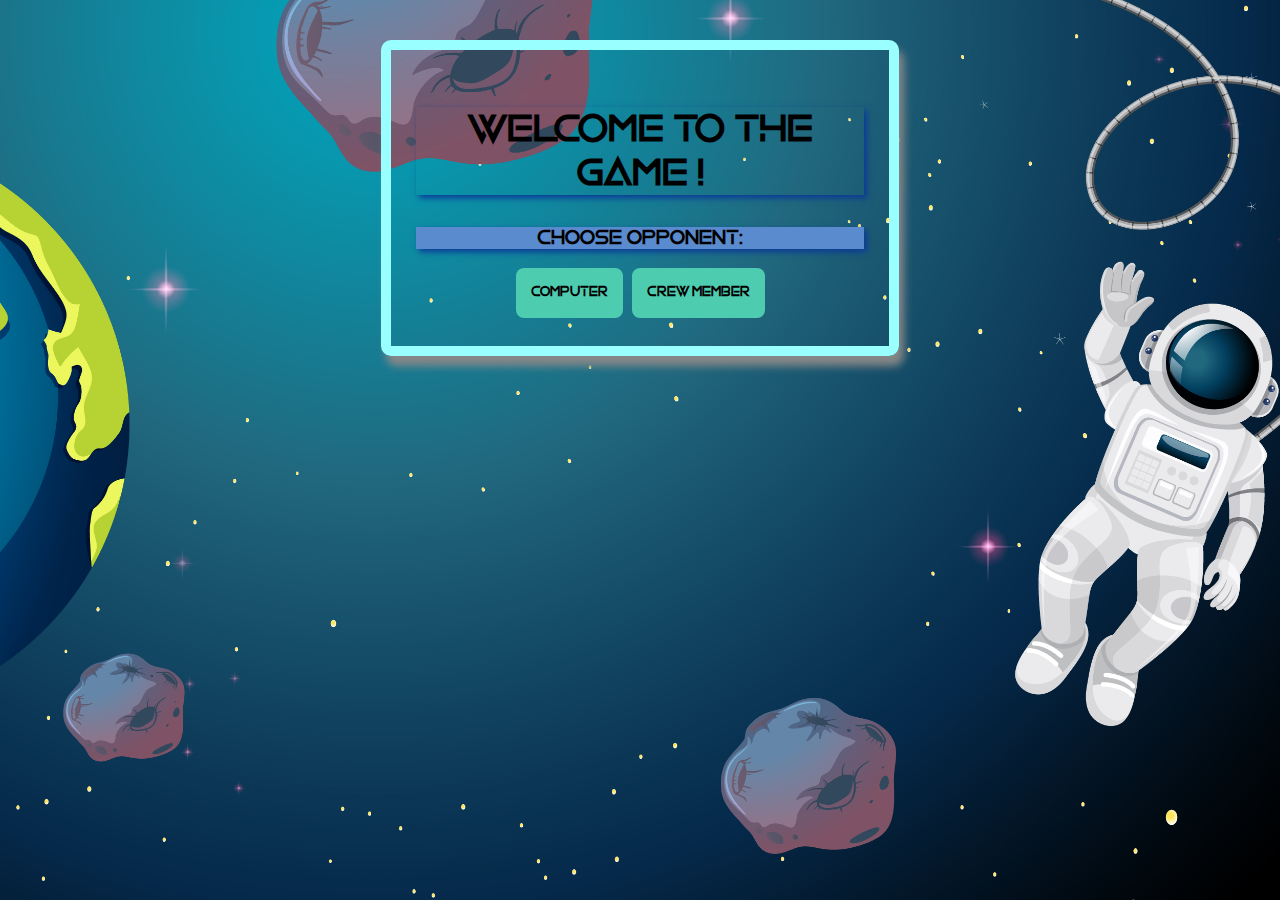
==== index.html @ 63829de8 "Update index.html" ====
<!DOCTYPE html>
<html>
<head>
    <title>TIC-TAC-TOE</title>
    <meta charset="UTF-8">
    <meta name="viewport" content="width=device-width, initial-scale=1.0">
    <link rel="stylesheet" type="text/css" href="style.css">
    <link href='https://fonts.googleapis.com/css?family=Paprika' rel='stylesheet'>
    <link href='https://fonts.googleapis.com/css?family=Leckerli-One' rel='stylesheet'>
    <link rel="icon" type="image/png" href="images/icon.png">
</head>
<body class="start">
    <div>
        <div class="start-menu">
            <h2 id="welcome">Welcome To The Game !</h2>
			
			<div id = "choose_opponent" style = "display : block ">
				<h2>Choose opponent:</h2>
				<button id="opponent-comp" onclick="ChoosePlayer(false)">Computer</button>
				<button id="opponent-crew" onclick="ChoosePlayer(true)">Crew Member</button>
			</div>
			
			<div id = "choose_symbol" style = "display:none">
            <h2>Choose your symbol:</h2>
            <button id="symbol-cross" onclick="ChooseSymbol(true)">X</button>
            <button id="symbol-naught" onclick="ChooseSymbol(false)">O</button>
			</div>
			
			<div id = "choose_level" style = "display:none">
            <h2>Select level:</h2>
            <button id="level-easy" onclick="ChooseLevel(true)">Easy</button>
            <button id="level-hard" onclick="ChooseLevel(false)">Hard</button><br><br>
			<div>
			
            <button id="start-game" onclick="StartGame()" style = "display:none">Start Game</button>
        </div>
    </div>
	
    <script type="text/javascript" src="script.js"></script>
</body>
</html>
---- style.css ----
@font-face {
    font-family: 'font-1';
    src:url('fonts/AstroSpace-eZ2Bg.ttf');
}
@font-face {
    font-family: 'font-2';
    src:url('fonts/MandatoryPlaything-nRRd0.ttf');
}
@font-face {
    font-family: 'font-3';
    src:url('fonts/Revamped-X3q1a.ttf');
}
@font-face {
    font-family: 'font-4';
    src:url('fonts/Squaresharps-D663.ttf');
}
body{
    text-align:center;
    font-family: 'font-2';
    font-size:1vw;
}
.start{
    background-image: url("images/bg3.jpg");
    background-position: center;
    background-repeat: no-repeat;
    background-attachment: fixed;
    background-size: cover;
}
.start-menu{
    width:35vw;
    padding: 25px;
    border: 10px solid #99FFFF;
    border-radius:10px;
    margin: auto;
    margin-top:40px;
    margin-bottom:35px;
    text-align: center;
    box-shadow: 5px 10px 8px #888888;
}
.start-menu h2{
    background-color: #5A8BCE;
    box-shadow: 3px 3px 6px #0B3A97;
}
.start-menu button{
    font-weight: bold;
    font-family: 'font-2';
    background-color: #4ECCB0;
    border-radius: 8px;
    margin: 3px;
    padding: 15px;
    height: 50px;
    min-width: 55px;
    font-size:100%;
    border: none;
    -webkit-transition: background-color 500ms; /* Safari */
    transition: background-color 500ms;
}
.start-menu button:hover{
    font-size: 1.5vw;
    font-weight: bolder;
    background-color: #77E0C9;
    box-shadow: 0.5px 0.5px 5px black;
    cursor: pointer; cursor: hand;
    -webkit-transition: background-color 300ms; /* Safari */
    transition: background-color 300ms;
}
.start-menu button.active{
    border: 2px solid red;
    background-color: yellow;
    padding: 13px;
    -webkit-transition: background-color 500ms; /* Safari */
    transition: background-color 500ms;
}
#welcome{
    font-family:'font-2';
    font-weight: bold;
    font-size: 3vw;
    background-color: inherit;
}
#start-game{
    font-family:'font-2';
    font-weight: bolder;
}
.board{
    background-color:black;
}
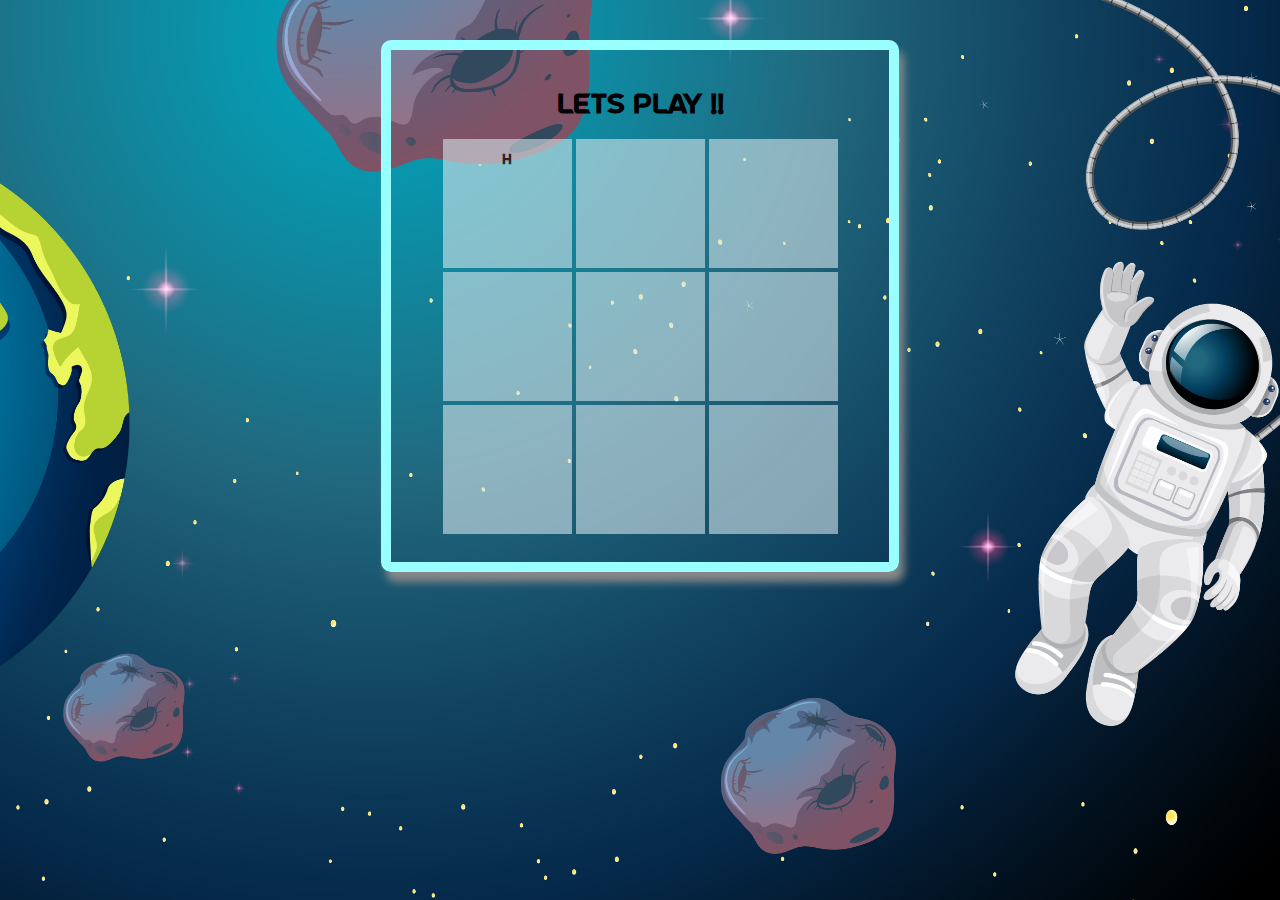
==== commit ffb01cf7: "Add files via upload" ====
--- a/index.html
+++ b/index.html
@@ -11,31 +11,31 @@
 </head>
 <body class="start">
     <div>
-        <div class="start-menu">
-            <h2 id="welcome">Welcome To The Game !</h2>
+		<div class="start_playing" style = "display:block">
+			<h1 id="playing">Lets play !!</h2>
 			
-			<div id = "choose_opponent" style = "display : block ">
-				<h2>Choose opponent:</h2>
-				<button id="opponent-comp" onclick="ChoosePlayer(false)">Computer</button>
-				<button id="opponent-crew" onclick="ChoosePlayer(true)">Crew Member</button>
+			<div >
+			<table align="center">
+				<tr>
+					<td><div class="box"><p>H</p></div></td>
+					<td><div class="box"><p></p></div></td>
+					<td><div class="box"><p></p></div></td>
+				</tr>
+				<tr>
+					<td><div class="box"><p></p></div></td>
+					<td><div class="box"><p></p></div></td>
+					<td><div class="box"><p></p></div></td>
+				</tr>
+				<tr>
+					<td><div class="box"><p></p></div></td>
+					<td><div class="box"><p></p></div></td>
+					<td><div class="box"><p></p></div></td>
+				</tr>
+				</table>
 			</div>
 			
-			<div id = "choose_symbol" style = "display:none">
-            <h2>Choose your symbol:</h2>
-            <button id="symbol-cross" onclick="ChooseSymbol(true)">X</button>
-            <button id="symbol-naught" onclick="ChooseSymbol(false)">O</button>
-			</div>
-			
-			<div id = "choose_level" style = "display:none">
-            <h2>Select level:</h2>
-            <button id="level-easy" onclick="ChooseLevel(true)">Easy</button>
-            <button id="level-hard" onclick="ChooseLevel(false)">Hard</button><br><br>
-			<div>
-			
-            <button id="start-game" onclick="StartGame()" style = "display:none">Start Game</button>
-        </div>
+		</div>
     </div>
-	
-    <script type="text/javascript" src="script.js"></script>
+    <script type="text/javascript" src="script2.js"></script>
 </body>
 </html>
--- a/style.css
+++ b/style.css
@@ -54,6 +54,7 @@
     border: none;
     -webkit-transition: background-color 500ms; /* Safari */
     transition: background-color 500ms;
+
 }
 .start-menu button:hover{
     font-size: 1.5vw;
@@ -84,3 +85,66 @@
 .board{
     background-color:black;
 }
+.start_playing{
+    width:35vw;
+    padding: 25px;
+    border: 10px solid #99FFFF;
+    border-radius:10px;
+	font-weight :bold;
+	font-family:font-1;
+    margin: auto;
+    margin-top:40px;
+    margin-bottom:35px;
+    text-align: center;
+    box-shadow: 5px 10px 8px #888888;
+}
+.start_playing h2{
+    background-color: #5A8BCE;
+    box-shadow: 3px 3px 6px #0B3A97;
+}
+.start_playing button{
+    font-weight: bold;
+    font-family: 'font-2';
+    background-color: #4ECCB0;
+    border-radius: 8px;
+    margin: 3px;
+    padding: 15px;
+    height: 50px;
+    min-width: 55px;
+    font-size:100%;
+    border: none;
+    -webkit-transition: background-color 500ms; /* Safari */
+    transition: background-color 500ms;
+
+}
+.start_playing button:hover{
+    font-size: 1.5vw;
+    font-weight: bolder;
+    background-color: #77E0C9;
+    box-shadow: 0.5px 0.5px 5px black;
+    cursor: pointer; cursor: hand;
+    -webkit-transition: background-color 300ms; /* Safari */
+    transition: background-color 300ms;
+}
+.start_playing button.active{
+    border: 2px solid red;
+    background-color: yellow;
+    padding: 13px;
+    -webkit-transition: background-color 500ms; /* Safari */
+    transition: background-color 500ms;
+}
+.start_playing .box{
+    min-width: 125px;
+    min-height: 125px;
+	padding: 2px;
+    background: #d5e6eb;
+    text-align: center;
+	vertical-align: center;
+    cursor: pointer;
+	opacity: 0.6;
+}
+
+.start_playing .box:hover {
+    opacity: 0.8;
+}
+
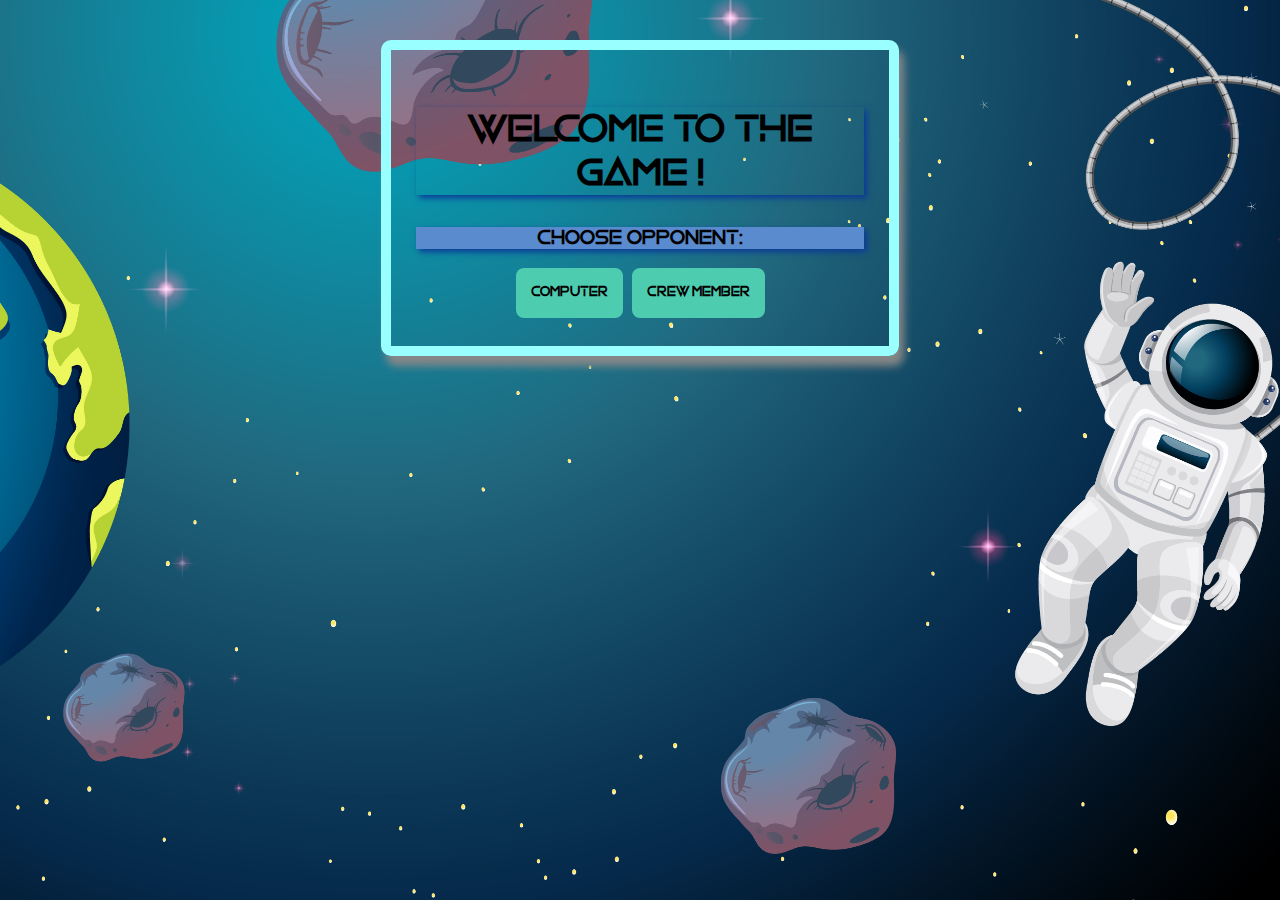
==== commit 3e14c15c: "Add files via upload" ====
--- a/index.html
+++ b/index.html
@@ -1,41 +1,41 @@
-<!DOCTYPE html>
-<html>
-<head>
-    <title>TIC-TAC-TOE</title>
-    <meta charset="UTF-8">
-    <meta name="viewport" content="width=device-width, initial-scale=1.0">
-    <link rel="stylesheet" type="text/css" href="style.css">
-    <link href='https://fonts.googleapis.com/css?family=Paprika' rel='stylesheet'>
-    <link href='https://fonts.googleapis.com/css?family=Leckerli-One' rel='stylesheet'>
-    <link rel="icon" type="image/png" href="images/icon.png">
-</head>
-<body class="start">
-    <div>
-		<div class="start_playing" style = "display:block">
-			<h1 id="playing">Lets play !!</h2>
-			
-			<div >
-			<table align="center">
-				<tr>
-					<td><div class="box"><p>H</p></div></td>
-					<td><div class="box"><p></p></div></td>
-					<td><div class="box"><p></p></div></td>
-				</tr>
-				<tr>
-					<td><div class="box"><p></p></div></td>
-					<td><div class="box"><p></p></div></td>
-					<td><div class="box"><p></p></div></td>
-				</tr>
-				<tr>
-					<td><div class="box"><p></p></div></td>
-					<td><div class="box"><p></p></div></td>
-					<td><div class="box"><p></p></div></td>
-				</tr>
-				</table>
-			</div>
-			
-		</div>
-    </div>
-    <script type="text/javascript" src="script2.js"></script>
-</body>
-</html>
+<!DOCTYPE html>
+<html>
+<head>
+    <title>TIC-TAC-TOE</title>
+    <meta charset="UTF-8">
+    <meta name="viewport" content="width=device-width, initial-scale=1.0">
+    <link rel="stylesheet" type="text/css" href="style.css">
+    <link href='https://fonts.googleapis.com/css?family=Paprika' rel='stylesheet'>
+    <link href='https://fonts.googleapis.com/css?family=Leckerli-One' rel='stylesheet'>
+    <link rel="icon" type="image/png" href="images/icon.png">
+</head>
+<body class="start">
+    <div>
+        <div class="start-menu">
+            <h2 id="welcome">Welcome To The Game !</h2>
+			
+			<div id = "choose_opponent" style = "display : block ">
+				<h2>Choose opponent:</h2>
+				<button id="opponent-comp" onclick="ChoosePlayer(false)">Computer</button>
+				<button id="opponent-crew" onclick="ChoosePlayer(true)">Crew Member</button>
+			</div>
+			
+			<div id = "choose_symbol" style = "display:none">
+            <h2>Choose your symbol:</h2>
+            <button id="symbol-cross" onclick="ChooseSymbol(true)">X</button>
+            <button id="symbol-naught" onclick="ChooseSymbol(false)">O</button>
+			</div>
+			
+			<div id = "choose_level" style = "display:none">
+            <h2>Select level:</h2>
+            <button id="level-easy" onclick="ChooseLevel(true)">Easy</button>
+            <button id="level-hard" onclick="ChooseLevel(false)">Hard</button><br><br>
+			<div>
+			
+            <button id="start-game" onclick="StartGame()" style = "display:none">Start Game</button>
+        </div>
+    </div>
+	
+    <script type="text/javascript" src="script.js"></script>
+</body>
+</html>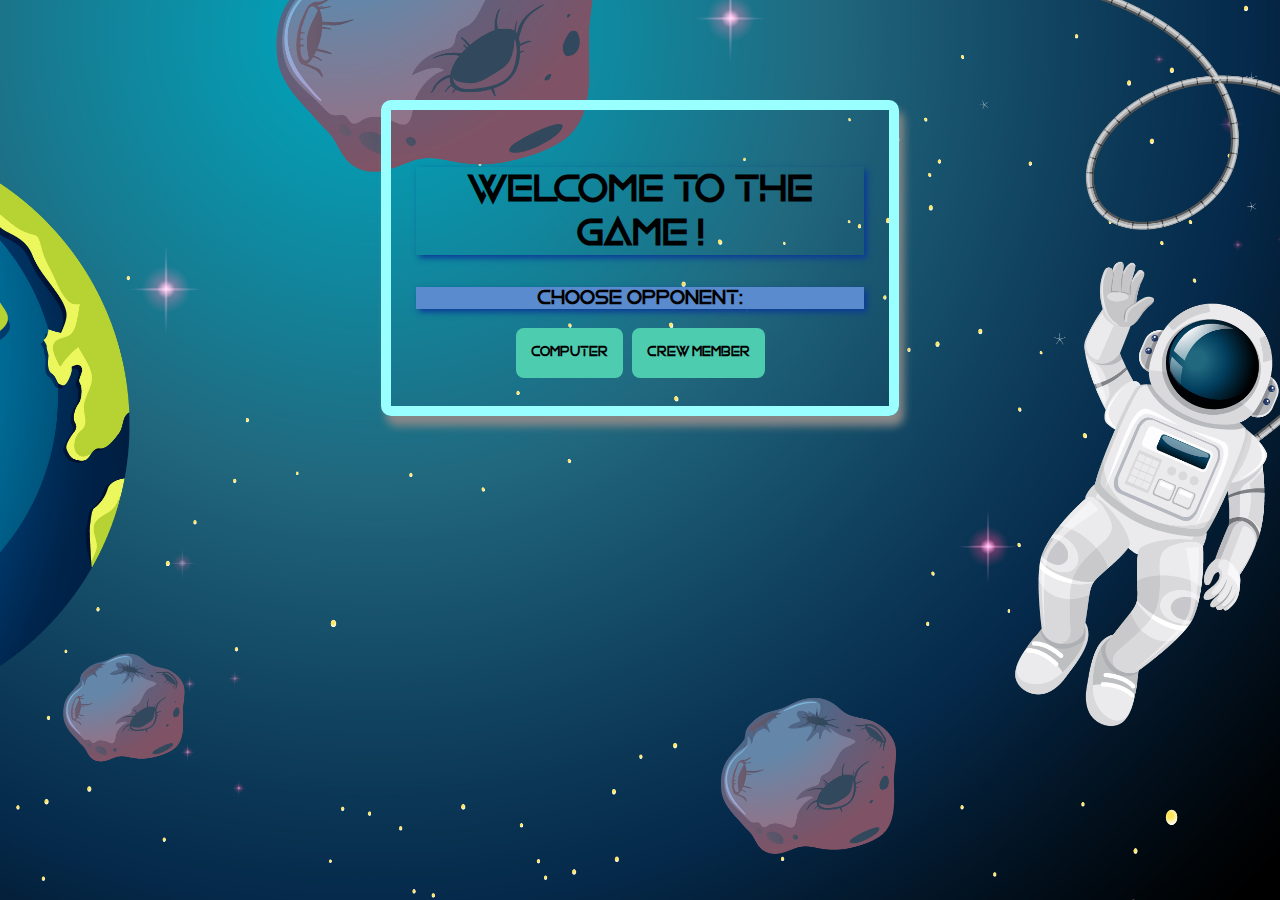
==== commit f89c85fb: "Merged file updated" ====
--- a/index.html
+++ b/index.html
@@ -9,33 +9,73 @@
     <link href='https://fonts.googleapis.com/css?family=Leckerli-One' rel='stylesheet'>
     <link rel="icon" type="image/png" href="images/icon.png">
 </head>
-<body class="start">
+<body>
     <div>
-        <div class="start-menu">
+        <div class="start_menu">
             <h2 id="welcome">Welcome To The Game !</h2>
-			
-			<div id = "choose_opponent" style = "display : block ">
-				<h2>Choose opponent:</h2>
-				<button id="opponent-comp" onclick="ChoosePlayer(false)">Computer</button>
-				<button id="opponent-crew" onclick="ChoosePlayer(true)">Crew Member</button>
+
+            <div id = "choose_opponent">
+                <h2>Choose opponent:</h2>
+                <button id="opponent-comp" onclick="ChoosePlayer(false)">Computer</button>
+                <button id="opponent-crew" onclick="ChoosePlayer(true)">Crew Member</button>
+            </div>
+
+            <div id = "choose_symbol">
+                <h2>Choose your symbol:</h2>
+                <button id="symbol-cross" onclick="ChooseSymbol(true)">X</button>
+                <button id="symbol-naught" onclick="ChooseSymbol(false)">O</button>
+            </div>
+
+            <div id = "choose_level">
+                <h2>Select level:</h2>
+                <button id="level-easy" onclick="ChooseLevel(true)">Easy</button>
+                <button id="level-hard" onclick="ChooseLevel(false)">Hard</button><br><br>
+            </div>
+            <div id = "start_button">
+                <button id="start-game" onclick="StartGame()">Start Game</button>
+            </div>
+        </div>
+
+        <!--***************************************PART-2 -->
+        <div class="start_playing">
+			<h2 id="playing">Lets play !!</h2>
+			<div >
+			<table align="center">
+                <tr>
+					<td><div class="box" id = '0'></div></td>
+					<td><div class="box" id = '1'></div></td>
+					<td><div class="box" id = '2'></div></td>
+				</tr>
+				<tr>
+					<td><div class="box" id = '3'></div></td>
+					<td><div class="box" id = '4'></div></td>
+					<td><div class="box" id = '5'></div></td>
+				</tr>
+				<tr>
+					<td><div class="box" id = '6'></div></td>
+					<td><div class="box" id = '7'></div></td>
+					<td><div class="box" id = '8'></div></td>
+				</tr>
+                <tr>
+                    <td><div class="score"><p>Player 1</p></div></td>
+					<td><div class="score"><p>Tie</p></div></td>
+					<td><div class="score"><p>Player 2</p></div></td>
+                </tr>
+                <tr>
+                    <td><div class="score"><p>0</p></div></td>
+					<td><div class="score"><p>0</p></div></td>
+					<td><div class="score"><p>0</p></div></td>
+                </tr>
+				</table>
 			</div>
-			
-			<div id = "choose_symbol" style = "display:none">
-            <h2>Choose your symbol:</h2>
-            <button id="symbol-cross" onclick="ChooseSymbol(true)">X</button>
-            <button id="symbol-naught" onclick="ChooseSymbol(false)">O</button>
-			</div>
-			
-			<div id = "choose_level" style = "display:none">
-            <h2>Select level:</h2>
-            <button id="level-easy" onclick="ChooseLevel(true)">Easy</button>
-            <button id="level-hard" onclick="ChooseLevel(false)">Hard</button><br><br>
-			<div>
-			
-            <button id="start-game" onclick="StartGame()" style = "display:none">Start Game</button>
-        </div>
+            <div id="utility">
+                <button id="back" onclick="Back()">Back</button>
+                <button id="reset" onclick="Play()">Reset</button>
+            </div>
+		</div>
+
     </div>
-	
+
     <script type="text/javascript" src="script.js"></script>
 </body>
-</html>+</html>
--- a/style.css
+++ b/style.css
@@ -18,30 +18,29 @@
     text-align:center;
     font-family: 'font-2';
     font-size:1vw;
-}
-.start{
     background-image: url("images/bg3.jpg");
     background-position: center;
     background-repeat: no-repeat;
     background-attachment: fixed;
     background-size: cover;
 }
-.start-menu{
+
+.start_menu{
     width:35vw;
     padding: 25px;
     border: 10px solid #99FFFF;
     border-radius:10px;
     margin: auto;
-    margin-top:40px;
+    margin-top:100px;
     margin-bottom:35px;
     text-align: center;
     box-shadow: 5px 10px 8px #888888;
 }
-.start-menu h2{
+.start_menu h2{
     background-color: #5A8BCE;
     box-shadow: 3px 3px 6px #0B3A97;
 }
-.start-menu button{
+.start_menu button{
     font-weight: bold;
     font-family: 'font-2';
     background-color: #4ECCB0;
@@ -56,21 +55,14 @@
     transition: background-color 500ms;
 
 }
-.start-menu button:hover{
+.start_menu button:hover{
     font-size: 1.5vw;
     font-weight: bolder;
-    background-color: #77E0C9;
+    background-color:#ccff33;
     box-shadow: 0.5px 0.5px 5px black;
     cursor: pointer; cursor: hand;
     -webkit-transition: background-color 300ms; /* Safari */
     transition: background-color 300ms;
-}
-.start-menu button.active{
-    border: 2px solid red;
-    background-color: yellow;
-    padding: 13px;
-    -webkit-transition: background-color 500ms; /* Safari */
-    transition: background-color 500ms;
 }
 #welcome{
     font-family:'font-2';
@@ -82,10 +74,21 @@
     font-family:'font-2';
     font-weight: bolder;
 }
-.board{
-    background-color:black;
-}
+#choose_opponent{
+    display: block;
+}
+#choose_symbol{
+    display:none;
+}
+#choose_level{
+    display:none;
+}
+#start_button{
+    display:none;
+}
+
 .start_playing{
+    display:none;
     width:35vw;
     padding: 25px;
     border: 10px solid #99FFFF;
@@ -134,10 +137,13 @@
     transition: background-color 500ms;
 }
 .start_playing .box{
-    min-width: 125px;
-    min-height: 125px;
+    min-width: 7vw;
+    min-height: 7vw;
 	padding: 2px;
     background: #d5e6eb;
+    font-size: 50px;
+        font-weight: 900;
+		font-family: font-1;
     text-align: center;
 	vertical-align: center;
     cursor: pointer;
@@ -147,4 +153,51 @@
 .start_playing .box:hover {
     opacity: 0.8;
 }
-
+.start-playing .score{
+    min-width: 7vw;
+    min-height: 7vw;
+	padding: 2px;
+    background: inherit;
+    text-align: center;
+	vertical-align: center;
+    cursor: pointer;
+	opacity: 0.6;
+}
+.buttons button{
+	font-weight: bold;
+    font-family: 'font-2';
+    background-color: #4ECCB0;
+    border-radius: 8px;
+    margin: 3px;
+    padding: 15px;
+    height: 50px;
+    min-width: 55px;
+    font-size:100%;
+    border: none;
+    -webkit-transition: background-color 500ms; /* Safari */
+    transition: background-color 500ms;
+}
+.endgame {
+  display: block;
+  width: 200px;
+  top: 120px;
+  background-color: rgba(205,133,63, 0.8);
+  position: absolute;
+  left: 50%;
+  margin-left: -100px;
+  padding-top: 50px;
+  padding-bottom: 50px;
+  text-align: center;
+  border-radius: 5px;
+  color: white;
+  font-size: 2em;
+}
+@-webkit-keyframes glow {
+  from {
+    text-shadow: 0 0 10px #fff, 0 0 20px #fff, 0 0 30px #a1abb5, 0 0 40px #a1abb5, 0 0 50px #a1abb5, 0 0 60px #a1abb5, 0 0 70px #a1abb5;
+  }
+
+  to {
+    text-shadow: 0 0 20px #fff, 0 0 30px #4de3de, 0 0 40px #4de3de, 0 0 50px #4de3de, 0 0 60px #4de3de, 0 0 70px #4de3de, 0 0 80px #4de3de;
+  }
+}
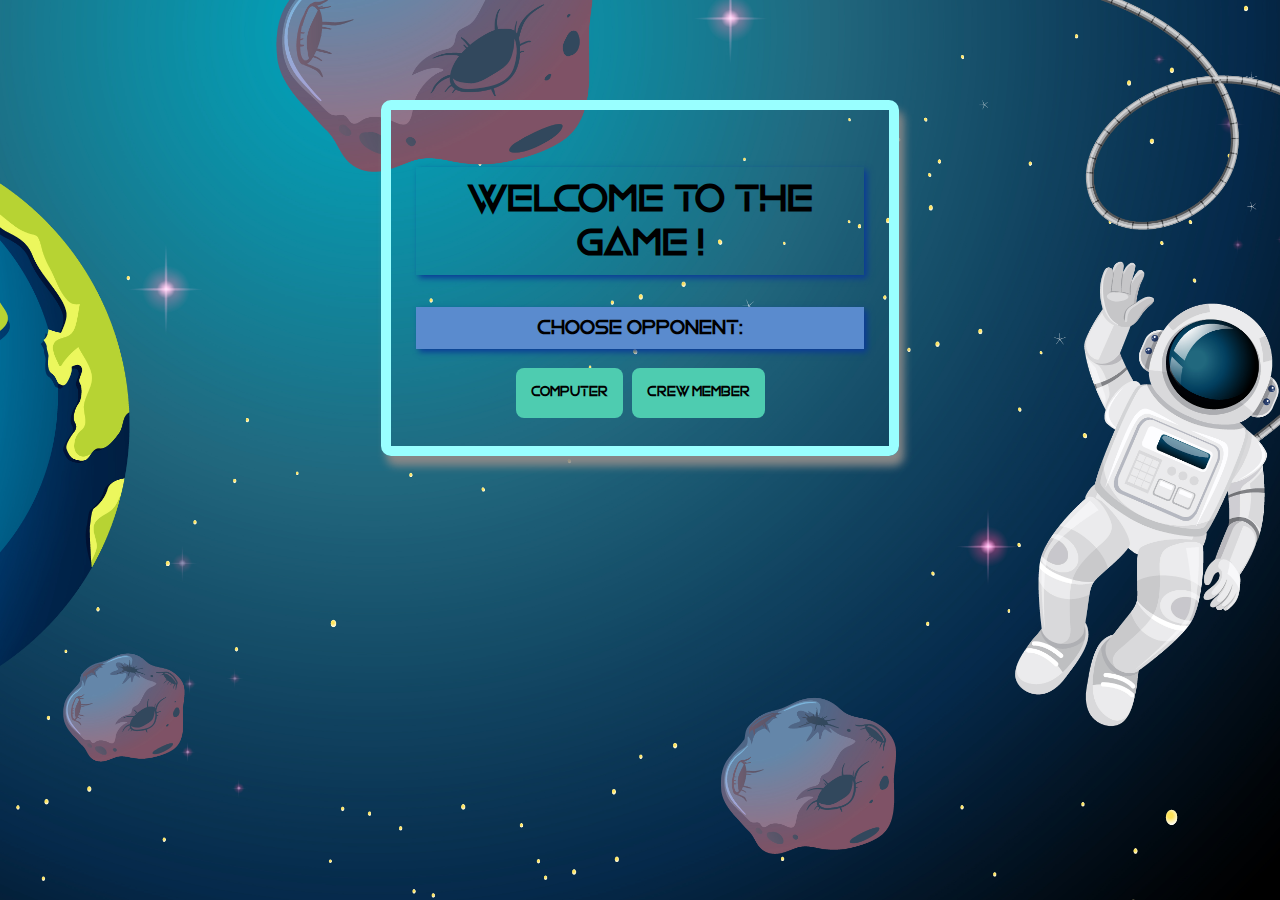
==== commit 2721f03f: "Starting player button added" ====
--- a/index.html
+++ b/index.html
@@ -6,7 +6,6 @@
     <meta name="viewport" content="width=device-width, initial-scale=1.0">
     <link rel="stylesheet" type="text/css" href="style.css">
     <link href='https://fonts.googleapis.com/css?family=Paprika' rel='stylesheet'>
-    <link href='https://fonts.googleapis.com/css?family=Leckerli-One' rel='stylesheet'>
     <link rel="icon" type="image/png" href="images/icon.png">
 </head>
 <body>
@@ -19,13 +18,21 @@
                 <button id="opponent-comp" onclick="ChoosePlayer(false)">Computer</button>
                 <button id="opponent-crew" onclick="ChoosePlayer(true)">Crew Member</button>
             </div>
-
             <div id = "choose_symbol">
                 <h2>Choose your symbol:</h2>
                 <button id="symbol-cross" onclick="ChooseSymbol(true)">X</button>
                 <button id="symbol-naught" onclick="ChooseSymbol(false)">O</button>
             </div>
-
+            <div id = "choose_starting_player_comp">
+                <h2>Choose Starting Player:</h2>
+                <button id="starting-human" onclick="ChooseStartingPlayer(true)">You</button>
+                <button id="starting-computer" onclick="ChooseStartingPlayer(false)">Computer</button><br><br>
+            </div>
+            <div id = "choose_starting_player">
+                <h2>Choose Starting Player:</h2>
+                <button id="starting-p1" onclick="ChooseStartingPlayer(true)">X</button>
+                <button id="starting-p2" onclick="ChooseStartingPlayer(false)">O</button><br><br>
+            </div>
             <div id = "choose_level">
                 <h2>Select level:</h2>
                 <button id="level-easy" onclick="ChooseLevel(true)">Easy</button>
@@ -38,44 +45,47 @@
 
         <!--***************************************PART-2 -->
         <div class="start_playing">
-			<h2 id="playing">Lets play !!</h2>
-			<div >
-			<table align="center">
-                <tr>
-					<td><div class="box" id = '0'></div></td>
-					<td><div class="box" id = '1'></div></td>
-					<td><div class="box" id = '2'></div></td>
-				</tr>
-				<tr>
-					<td><div class="box" id = '3'></div></td>
-					<td><div class="box" id = '4'></div></td>
-					<td><div class="box" id = '5'></div></td>
-				</tr>
-				<tr>
-					<td><div class="box" id = '6'></div></td>
-					<td><div class="box" id = '7'></div></td>
-					<td><div class="box" id = '8'></div></td>
-				</tr>
-                <tr>
-                    <td><div class="score"><p>Player 1</p></div></td>
-					<td><div class="score"><p>Tie</p></div></td>
-					<td><div class="score"><p>Player 2</p></div></td>
-                </tr>
-                <tr>
-                    <td><div class="score"><p>0</p></div></td>
-					<td><div class="score"><p>0</p></div></td>
-					<td><div class="score"><p>0</p></div></td>
-                </tr>
-				</table>
-			</div>
+            <h2 id="playing">Lets play !!</h2>
+            <div>
+                <table align="center">
+                    <tr>
+                        <td><div class="box" id = '0'></div></td>
+                        <td><div class="box" id = '1'></div></td>
+                        <td><div class="box" id = '2'></div></td>
+                    </tr>
+                    <tr>
+                        <td><div class="box" id = '3'></div></td>
+                        <td><div class="box" id = '4'></div></td>
+                        <td><div class="box" id = '5'></div></td>
+                    </tr>
+                    <tr>
+                        <td><div class="box" id = '6'></div></td>
+                        <td><div class="box" id = '7'></div></td>
+                        <td><div class="box" id = '8'></div></td>
+                    </tr>
+                    <tr>
+                        <td><div class="score"><p>Player 1</p></div></td>
+                        <td><div class="score"><p>Tie</p></div></td>
+                        <td><div class="score"><p>Player 2</p></div></td>
+                    </tr>
+                    <tr>
+                        <td><div class="score" id="p1"><p>0</p></div></td>
+                        <td><div class="score" id="tie"><p>0</p></div></td>
+                        <td><div class="score" id="p2"><p>0</p></div></td>
+                    </tr>
+                </table>
+            </div>
             <div id="utility">
                 <button id="back" onclick="Back()">Back</button>
-                <button id="reset" onclick="Play()">Reset</button>
+                <button id="reset" onclick="Reset()">Reset</button>
             </div>
-		</div>
+        </div>
+        <div id="message">
+            <h2></h2>
+        </div>
+    </div>
+</div>
 
-    </div>
-
-    <script type="text/javascript" src="script.js"></script>
+<script type="text/javascript" src="script.js"></script>
 </body>
 </html>
--- a/style.css
+++ b/style.css
@@ -24,7 +24,6 @@
     background-attachment: fixed;
     background-size: cover;
 }
-
 .start_menu{
     width:35vw;
     padding: 25px;
@@ -37,6 +36,7 @@
     box-shadow: 5px 10px 8px #888888;
 }
 .start_menu h2{
+    padding: 10px;
     background-color: #5A8BCE;
     box-shadow: 3px 3px 6px #0B3A97;
 }
@@ -64,28 +64,6 @@
     -webkit-transition: background-color 300ms; /* Safari */
     transition: background-color 300ms;
 }
-#welcome{
-    font-family:'font-2';
-    font-weight: bold;
-    font-size: 3vw;
-    background-color: inherit;
-}
-#start-game{
-    font-family:'font-2';
-    font-weight: bolder;
-}
-#choose_opponent{
-    display: block;
-}
-#choose_symbol{
-    display:none;
-}
-#choose_level{
-    display:none;
-}
-#start_button{
-    display:none;
-}
 
 .start_playing{
     display:none;
@@ -93,8 +71,8 @@
     padding: 25px;
     border: 10px solid #99FFFF;
     border-radius:10px;
-	font-weight :bold;
-	font-family:font-1;
+    font-weight :bold;
+    font-family:font-1;
     margin: auto;
     margin-top:40px;
     margin-bottom:35px;
@@ -102,6 +80,7 @@
     box-shadow: 5px 10px 8px #888888;
 }
 .start_playing h2{
+    padding: 10px;
     background-color: #5A8BCE;
     box-shadow: 3px 3px 6px #0B3A97;
 }
@@ -139,15 +118,15 @@
 .start_playing .box{
     min-width: 7vw;
     min-height: 7vw;
-	padding: 2px;
+    padding: 4px;
     background: #d5e6eb;
-    font-size: 50px;
-        font-weight: 900;
-		font-family: font-1;
-    text-align: center;
-	vertical-align: center;
+    font-size: 4vw;
+    font-weight: 900;
+    font-family: font-3;
+    text-align: center;
+    vertical-align: center;
     cursor: pointer;
-	opacity: 0.6;
+    opacity: 0.6;
 }
 
 .start_playing .box:hover {
@@ -156,15 +135,15 @@
 .start-playing .score{
     min-width: 7vw;
     min-height: 7vw;
-	padding: 2px;
+    padding: 2px;
     background: inherit;
     text-align: center;
-	vertical-align: center;
+    vertical-align: center;
     cursor: pointer;
-	opacity: 0.6;
+    opacity: 0.6;
 }
 .buttons button{
-	font-weight: bold;
+    font-weight: bold;
     font-family: 'font-2';
     background-color: #4ECCB0;
     border-radius: 8px;
@@ -178,26 +157,71 @@
     transition: background-color 500ms;
 }
 .endgame {
-  display: block;
-  width: 200px;
-  top: 120px;
-  background-color: rgba(205,133,63, 0.8);
-  position: absolute;
-  left: 50%;
-  margin-left: -100px;
-  padding-top: 50px;
-  padding-bottom: 50px;
-  text-align: center;
-  border-radius: 5px;
-  color: white;
-  font-size: 2em;
+    display: block;
+    width: 200px;
+    top: 120px;
+    background-color: rgba(205,133,63, 0.8);
+    position: absolute;
+    left: 50%;
+    margin-left: -100px;
+    padding-top: 50px;
+    padding-bottom: 50px;
+    text-align: center;
+    border-radius: 5px;
+    color: white;
+    font-size: 2em;
+}
+#message{
+    position: absolute;
+    width: 35vw;
+    padding:20px;
+    z-index: 100;
+    left: 50%;
+    top: 47%;
+    font-family: font-2;
+    font-size: 2vw;
+    font-weight: bolder;
+    transform: translate(-50%,-50%);
+    border-radius: 35px;
+    background-color: #5A8BCE;
+    box-shadow: 3px 3px 6px #0B3A97;
+    text-align: center;
+    display: none;
 }
 @-webkit-keyframes glow {
-  from {
-    text-shadow: 0 0 10px #fff, 0 0 20px #fff, 0 0 30px #a1abb5, 0 0 40px #a1abb5, 0 0 50px #a1abb5, 0 0 60px #a1abb5, 0 0 70px #a1abb5;
-  }
-
-  to {
-    text-shadow: 0 0 20px #fff, 0 0 30px #4de3de, 0 0 40px #4de3de, 0 0 50px #4de3de, 0 0 60px #4de3de, 0 0 70px #4de3de, 0 0 80px #4de3de;
-  }
-}
+    from {
+        text-shadow: 0 0 10px #fff, 0 0 20px #fff, 0 0 30px #a1abb5, 0 0 40px #a1abb5, 0 0 50px #a1abb5, 0 0 60px #a1abb5, 0 0 70px #a1abb5;
+    }
+
+    to {
+        text-shadow: 0 0 20px #fff, 0 0 30px #4de3de, 0 0 40px #4de3de, 0 0 50px #4de3de, 0 0 60px #4de3de, 0 0 70px #4de3de, 0 0 80px #4de3de;
+    }
+}
+#welcome{
+    font-family:'font-2';
+    font-weight: bold;
+    font-size: 3vw;
+    background-color: inherit;
+}
+#start-game{
+    font-family:'font-2';
+    font-weight: bolder;
+}
+#choose_opponent{
+    display: block;
+}
+#choose_symbol{
+    display:none;
+}
+#choose_level{
+    display:none;
+}
+#start_button{
+    display:none;
+}
+#choose_starting_player{
+    display:none;
+}
+#choose_starting_player_comp{
+    display:none;
+}
